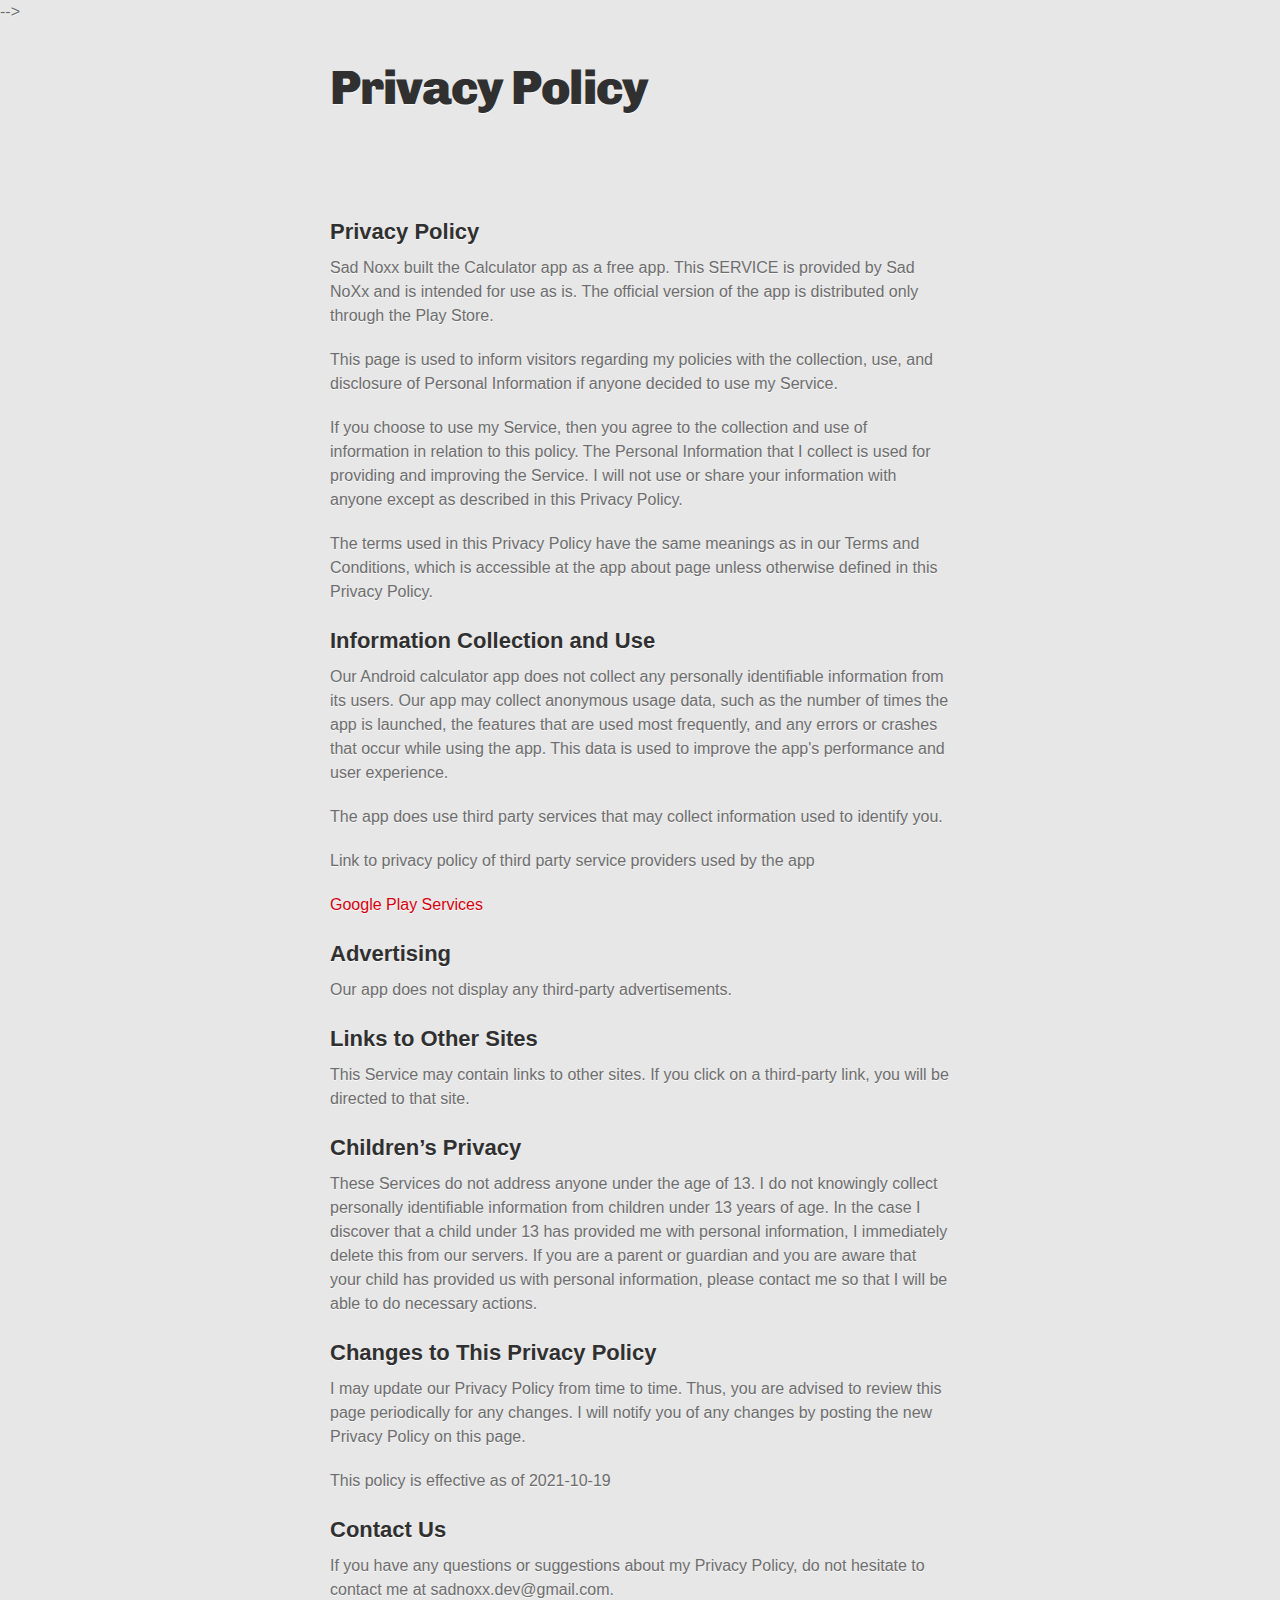
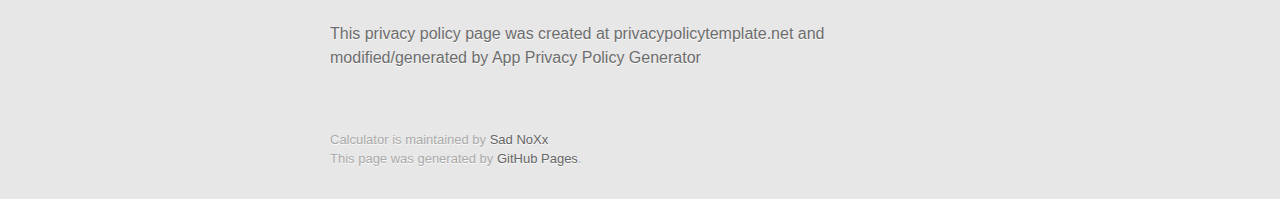
==== calculator/privacy/index.html @ 2c949870 "fixed typo error" ====
<!DOCTYPE html>
<html lang="en-US">

<head>
    <meta charset='utf-8'>
    <meta name="viewport" content="width=device-width, initial-scale=1">
    <meta http-equiv="X-UA-Compatible" content="IE=edge">
    <link rel="stylesheet" href="style.css?v=a6cfcf004a919bea070760a9ba26e79177670fea">
    <link rel="stylesheet" type="text/css" href="print.css" media="print">

    <title>Privacy Policy | Calculator</title>
    <meta name="generator" content="Jekyll v3.9.3" />
    <meta property="og:title" content="Privacy Policy" />
    <meta property="og:locale" content="en_US" />
   <meta property="og:site_name" content="Sad NoXx" />
    <meta property="og:type" content="website" />
    <meta name="twitter:card" content="summary" />
    <meta property="twitter:title" content="Privacy Policy" />
    <script type="application/ld+json">
<!-- {"@context":"https://schema.org","@type":"WebPage","headline":"Privacy Policy","url":"https://pashapuma.github.io/pixMaterial/you_light_dark/policy/"}</script> -->
    


    <!-- You can set your favicon here -->
    <!-- link rel="shortcut icon" type="image/x-icon" href="/pixMaterial/favicon.ico" -->

  

</head>

<body>
    <div id="container">
        <div class="inner">

            <header>
                <h1>Privacy Policy</h1>
                <h2></h2>
            </header>
            <section id="downloads" class="clearfix">


            </section>
            <hr>
            <section id="main_content">
                <h2 id="privacy-policy">Privacy Policy</h2>
                <p>Sad Noxx built the Calculator app as a free app. This SERVICE is
                    provided by Sad NoXx and is intended for use as is. The official version of the app is distributed only through the Play Store.</p>

                <p>This page is used to inform visitors regarding my policies with the collection, use, and disclosure
                    of Personal Information if anyone decided to use my Service.</p>

                <p>If you choose to use my Service, then you agree to the collection and use of information in relation
                    to this policy. The Personal Information that I collect is used for providing and improving the
                    Service. I will not use or share your information with anyone except as described in this Privacy
                    Policy.</p>

                <p>The terms used in this Privacy Policy have the same meanings as in our Terms and Conditions, which is
                    accessible at the app about page unless otherwise defined in this Privacy Policy.
                </p>

                <h2 id="information-collection-and-use">Information Collection and Use</h2>

                <p>Our Android calculator app does not collect any personally identifiable information from its users.

                    Our app may collect anonymous usage data, such as the number of times the app is launched, the features that are used most frequently, and any errors or crashes that occur while using the app. This data is used to improve the app's performance and user experience.</p>

                <p>The app does use third party services that may collect information used to identify you.</p>

                <p>Link to privacy policy of third party service providers used by the app</p>

                <p><a href="https://policies.google.com/privacy">Google Play Services</a></p>

                <!-- <p><a href="https://onesignal.com/privacy_policy">One Signal</a></p> -->

                <!-- <h2 id="log-data">Log Data</h2>

                <p>I want to inform you that whenever you use my Service, in a case of an error in the app I collect
                    data and information (through third party products) on your phone called Log Data. This Log Data may
                    include information such as your device Internet Protocol (“IP”) address, device name, operating
                    system version, the configuration of the app when utilizing my Service, the time and date of your
                    use of the Service, and other statistics.</p> -->

                <!-- <h2 id="cookies">Cookies</h2>

                <p>Cookies are files with a small amount of data that are commonly used as anonymous unique identifiers.
                    These are sent to your browser from the websites that you visit and are stored on your device’s
                    internal memory.</p>

                <p>This Service does not use these “cookies” explicitly. However, the app may use third party code and
                    libraries that use “cookies” to collect information and improve their services. You have the option
                    to either accept or refuse these cookies and know when a cookie is being sent to your device. If you
                    choose to refuse our cookies, you may not be able to use some portions of this Service.</p> -->

                <!-- <h2 id="service-providers">Service Providers</h2>

                <p>I may employ third-party companies and individuals due to the following reasons:</p>

                <p>To facilitate our Service;
                    To provide the Service on our behalf;
                    To perform Service-related services; or
                    To assist us in analyzing how our Service is used.
                    I want to inform users of this Service that these third parties have access to your Personal
                    Information. The reason is to perform the tasks assigned to them on our behalf. However, they are
                    obligated not to disclose or use the information for any other purpose.</p> -->

                <h2 id="security">Advertising</h2>

                <p>Our app does not display any third-party advertisements.</p>

                <h2 id="links-to-other-sites">Links to Other Sites</h2>

                <p>This Service may contain links to other sites. If you click on a third-party link, you will be
                    directed to that site.
                </p>

                <h2 id="childrens-privacy">Children’s Privacy</h2>

                <p>These Services do not address anyone under the age of 13. I do not knowingly collect personally
                    identifiable information from children under 13 years of age. In the case I discover that a child
                    under 13 has provided me with personal information, I immediately delete this from our servers. If
                    you are a parent or guardian and you are aware that your child has provided us with personal
                    information, please contact me so that I will be able to do necessary actions.</p>

                <h2 id="changes-to-this-privacy-policy">Changes to This Privacy Policy</h2>

                <p>I may update our Privacy Policy from time to time. Thus, you are advised to review this page
                    periodically for any changes. I will notify you of any changes by posting the new Privacy Policy on
                    this page.</p>

                <p>This policy is effective as of 2021-10-19</p>

                <h2 id="contact-us">Contact Us</h2>

                <p>If you have any questions or suggestions about my Privacy Policy, do not hesitate to contact me at
                    sadnoxx.dev@gmail.com.</p>

                <p>This privacy policy page was created at privacypolicytemplate.net and modified/generated by App
                    Privacy Policy Generator</p>

            </section>

            <footer>

                Calculator is maintained by <a href="https://github.com/sadnoxx">Sad NoXx</a><br>

                This page was generated by <a href="https://pages.github.com">GitHub Pages</a>.
            </footer>

        </div>
    </div>
</body>

</html>
---- calculator/privacy/style.css ----
@import url("https://fonts.googleapis.com/css?family=Chivo:900");.highlight table td{padding:5px}.highlight table pre{margin:0}.highlight,.highlight .w{color:#d0d0d0}.highlight .err{color:#151515;background-color:#ac4142}.highlight .c,.highlight .cd,.highlight .cm,.highlight .c1,.highlight .cs{color:#888}.highlight .cp{color:#f4bf75}.highlight .nt{color:#f4bf75}.highlight .o,.highlight .ow{color:#d0d0d0}.highlight .p,.highlight .pi{color:#d0d0d0}.highlight .gi{color:#90a959}.highlight .gd{color:#ac4142}.highlight .gh{color:#6a9fb5;font-weight:bold}.highlight .k,.highlight .kn,.highlight .kp,.highlight .kr,.highlight .kv{color:#aa759f}.highlight .kc{color:#d28445}.highlight .kt{color:#d28445}.highlight .kd{color:#d28445}.highlight .s,.highlight .sb,.highlight .sc,.highlight .sd,.highlight .s2,.highlight .sh,.highlight .sx,.highlight .s1{color:#90a959}.highlight .sr{color:#75b5aa}.highlight .si{color:#8f5536}.highlight .se{color:#8f5536}.highlight .nn{color:#f4bf75}.highlight .nc{color:#f4bf75}.highlight .no{color:#f4bf75}.highlight .na{color:#6a9fb5}.highlight .m,.highlight .mf,.highlight .mh,.highlight .mi,.highlight .il,.highlight .mo,.highlight .mb,.highlight .mx{color:#90a959}.highlight .ss{color:#90a959}html,body,div,span,applet,object,iframe,h1,h2,h3,h4,h5,h6,p,blockquote,pre,a,abbr,acronym,address,big,cite,code,del,dfn,em,img,ins,kbd,q,s,samp,small,strike,strong,sub,sup,tt,var,b,u,i,center,dl,dt,dd,ol,ul,li,fieldset,form,label,legend,table,caption,tbody,tfoot,thead,tr,th,td,article,aside,canvas,details,embed,figure,figcaption,footer,header,hgroup,menu,nav,output,ruby,section,summary,time,mark,audio,video{padding:0;margin:0;font:inherit;font-size:100%;vertical-align:baseline;border:0}article,aside,details,figcaption,figure,footer,header,hgroup,menu,nav,section{display:block}body{line-height:1}ol,ul{list-style:none}blockquote,q{quotes:none}blockquote:before,blockquote:after,q:before,q:after{content:'';content:none}table{border-spacing:0;border-collapse:collapse}body{font-family:'Helvetica Neue', Helvetica, Arial, serif;font-size:1em;line-height:1.5;color:#6d6d6d;text-shadow:0 1px 0 rgba(255,255,255,0.8);background:#e7e7e7 url(../images/body-bg.png) 0 0 repeat}a{color:#d5000d}a:hover{color:#c5000c}header{padding-top:35px;padding-bottom:25px}header h1{font-family:'Chivo', 'Helvetica Neue', Helvetica, Arial, serif;font-size:48px;font-weight:900;line-height:1.2;color:#303030;letter-spacing:-1px}header h2{font-size:24px;font-weight:normal;line-height:1.3;color:#aaa;letter-spacing:-1px}#container{min-height:595px;background:transparent url(../images/highlight-bg.jpg) 50% 0 no-repeat}.inner{width:620px;margin:0 auto}#container .inner img{max-width:100%}#downloads{margin-bottom:40px}a.button{display:block;float:left;width:179px;padding:12px 8px 12px 8px;margin-right:14px;font-size:15px;font-weight:bold;line-height:25px;color:#303030;background:#fdfdfd;background:-moz-linear-gradient(top, #fdfdfd 0%, #f2f2f2 100%);background:-webkit-gradient(linear, left top, left bottom, color-stop(0%, #fdfdfd), color-stop(100%, #f2f2f2));background:-webkit-linear-gradient(top, #fdfdfd 0%, #f2f2f2 100%);background:-o-linear-gradient(top, #fdfdfd 0%, #f2f2f2 100%);background:-ms-linear-gradient(top, #fdfdfd 0%, #f2f2f2 100%);background:linear-gradient(to top, #fdfdfd 0%, #f2f2f2 100%);filter:progid:DXImageTransform.Microsoft.gradient( startColorstr='#fdfdfd', endColorstr='#f2f2f2',GradientType=0 );border-top:solid 1px #cbcbcb;border-right:solid 1px #b7b7b7;border-bottom:solid 1px #b3b3b3;border-left:solid 1px #b7b7b7;border-radius:30px;-webkit-box-shadow:10px 10px 5px #888;-moz-box-shadow:10px 10px 5px #888;box-shadow:0px 1px 5px #e8e8e8;-moz-border-radius:30px;-webkit-border-radius:30px}a.button:hover{background:#fafafa;background:-moz-linear-gradient(top, #fdfdfd 0%, #f6f6f6 100%);background:-webkit-gradient(linear, left top, left bottom, color-stop(0%, #fdfdfd), color-stop(100%, #f6f6f6));background:-webkit-linear-gradient(top, #fdfdfd 0%, #f6f6f6 100%);background:-o-linear-gradient(top, #fdfdfd 0%, #f6f6f6 100%);background:-ms-linear-gradient(top, #fdfdfd 0%, #f6f6f6 100%);background:linear-gradient(to top, #fdfdfd 0%, #f6f6f6, 100%);filter:progid:DXImageTransform.Microsoft.gradient( startColorstr='#fdfdfd', endColorstr='#f6f6f6',GradientType=0 );border-top:solid 1px #b7b7b7;border-right:solid 1px #b3b3b3;border-bottom:solid 1px #b3b3b3;border-left:solid 1px #b3b3b3}a.button span{display:block;height:23px;padding-left:50px}#download-zip span{background:transparent url(../images/zip-icon.png) 12px 50% no-repeat}#download-tar-gz span{background:transparent url(../images/tar-gz-icon.png) 12px 50% no-repeat}#view-on-github span{background:transparent url(../images/octocat-icon.png) 12px 50% no-repeat}#view-on-github{margin-right:0}code,pre{margin-bottom:30px;font-family:Monaco, "Bitstream Vera Sans Mono", "Lucida Console", Terminal, monospace;font-size:14px;color:#222}code{padding:0 3px;background-color:#f2f2f2;border:solid 1px #ddd}pre{padding:20px;overflow:auto;color:#f2f2f2;text-shadow:none;background:#303030}pre code{padding:0;color:#f2f2f2;background-color:#303030;border:none}ul,ol,dl{margin-bottom:20px}hr{height:1px;padding-bottom:1em;margin-top:1em;line-height:1px;background:transparent url("../images/hr.png") 50% 0 no-repeat;border:none}strong{font-weight:bold}em{font-style:italic}table{width:100%;border:1px solid #ebebeb}th{font-weight:500}td{font-weight:300;text-align:center;border:1px solid #ebebeb}form{padding:20px;background:#f2f2f2}h1{font-size:32px}h2{margin-bottom:8px;font-size:22px;font-weight:bold;color:#303030}h3{margin-bottom:8px;font-size:18px;font-weight:bold;color:#d5000d}h4{font-size:16px;font-weight:bold;color:#303030}h5{font-size:1em;color:#303030}h6{font-size:.8em;color:#303030}p{margin-bottom:20px;font-weight:300}a{text-decoration:none}p a{font-weight:400}blockquote{padding:0 0 0 30px;margin-bottom:20px;font-size:1.6em;border-left:10px solid #e9e9e9}ul li{list-style-position:inside;list-style:disc;padding-left:20px}ol li{list-style-position:inside;list-style:decimal;padding-left:3px}dl dt{color:#303030}footer{padding-top:20px;padding-bottom:30px;margin-top:40px;font-size:13px;color:#aaa;background:transparent url("../images/hr.png") 0 0 no-repeat}footer a{color:#666}footer a:hover{color:#444}.clearfix:after{display:block;height:0;clear:both;visibility:hidden;content:'.'}.clearfix{display:inline-block}* html .clearfix{height:1%}.clearfix{display:block}@media only screen and (max-width: 767px){header{padding-top:10px;padding-bottom:10px}#downloads{margin-bottom:25px}#download-zip,#download-tar-gz{display:none}.inner{width:94%;margin:0 auto}ul li{margin-left:10px;padding-left:10px}ol li{margin-left:10px}}
---- calculator/privacy/print.css ----
html, body, div, span, applet, object, iframe,
h1, h2, h3, h4, h5, h6, p, blockquote, pre,
a, abbr, acronym, address, big, cite, code,
del, dfn, em, img, ins, kbd, q, s, samp,
small, strike, strong, sub, sup, tt, var,
b, u, i, center,
dl, dt, dd, ol, ul, li,
fieldset, form, label, legend,
table, caption, tbody, tfoot, thead, tr, th, td,
article, aside, canvas, details, embed,
figure, figcaption, footer, header, hgroup,
menu, nav, output, ruby, section, summary,
time, mark, audio, video {
  padding: 0;
  margin: 0;
  font: inherit;
  font-size: 100%;
  vertical-align: baseline;
  border: 0;
}
/* HTML5 display-role reset for older browsers */
article, aside, details, figcaption, figure,
footer, header, hgroup, menu, nav, section {
  display: block;
}
body {
  line-height: 1;
}
ol, ul {
  list-style: none;
}
blockquote, q {
  quotes: none;
}
blockquote:before, blockquote:after,
q:before, q:after {
  content: '';
  content: none;
}
table {
  border-spacing: 0;
  border-collapse: collapse;
}
body {
  font-family: 'Helvetica Neue', Helvetica, Arial, serif;
  font-size: 13px;
  line-height: 1.5;
  color: #000;
}

a {
  font-weight: bold;
  color: #d5000d;
}

header {
  padding-top: 35px;
  padding-bottom: 10px;
}

header h1 {
  font-size: 48px;
  font-weight: bold;
  line-height: 1.2;
  color: #303030;
  letter-spacing: -1px;
}

header h2 {
  font-size: 24px;
  font-weight: normal;
  line-height: 1.3;
  color: #aaa;
  letter-spacing: -1px;
}
#downloads {
  display: none;
}
#main_content {
  padding-top: 20px;
}

code, pre {
  margin-bottom: 30px;
  font-family: Monaco, "Bitstream Vera Sans Mono", "Lucida Console", Terminal;
  font-size: 12px;
  color: #222;
}

code {
  padding: 0 3px;
}

pre {
  padding: 20px;
  overflow: auto;
  border: solid 1px #ddd;
}
pre code {
  padding: 0;
}

ul, ol, dl {
  margin-bottom: 20px;
}


/* COMMON STYLES */

table {
  width: 100%;
  border: 1px solid #ebebeb;
}

th {
  font-weight: 500;
}

td {
  font-weight: 300;
  text-align: center;
  border: 1px solid #ebebeb;
}

form {
  padding: 20px;
  background: #f2f2f2;

}


/* GENERAL ELEMENT TYPE STYLES */

h1 {
  font-size: 2.8em;
}

h2 {
  margin-bottom: 8px;
  font-size: 22px;
  font-weight: bold;
  color: #303030;
}

h3 {
  margin-bottom: 8px;
  font-size: 18px;
  font-weight: bold;
  color: #d5000d;
}

h4 {
  font-size: 16px;
  font-weight: bold;
  color: #303030;
}

h5 {
  font-size: 1em;
  color: #303030;
}

h6 {
  font-size: .8em;
  color: #303030;
}

p {
  margin-bottom: 20px;
  font-weight: 300;
}

a {
  text-decoration: none;
}

p a {
  font-weight: 400;
}

blockquote {
  padding: 0 0 0 30px;
  margin-bottom: 20px;
  font-size: 1.6em;
  border-left: 10px solid #e9e9e9;
}

ul li {
  list-style-position: inside;
  list-style: disc;
  padding-left: 20px;
}

ol li {
  list-style-position: inside;
  list-style: decimal;
  padding-left: 3px;
}

dl dd {
  font-style: italic;
  font-weight: 100;
}

footer {
  padding-top: 20px;
  padding-bottom: 30px;
  margin-top: 40px;
  font-size: 13px;
  color: #aaa;
}

footer a {
  color: #666;
}

/* MISC */
.clearfix:after {
  display: block;
  height: 0;
  clear: both;
  visibility: hidden;
  content: '.';
}

.clearfix {display: inline-block;}
* html .clearfix {height: 1%;}
.clearfix {display: block;}
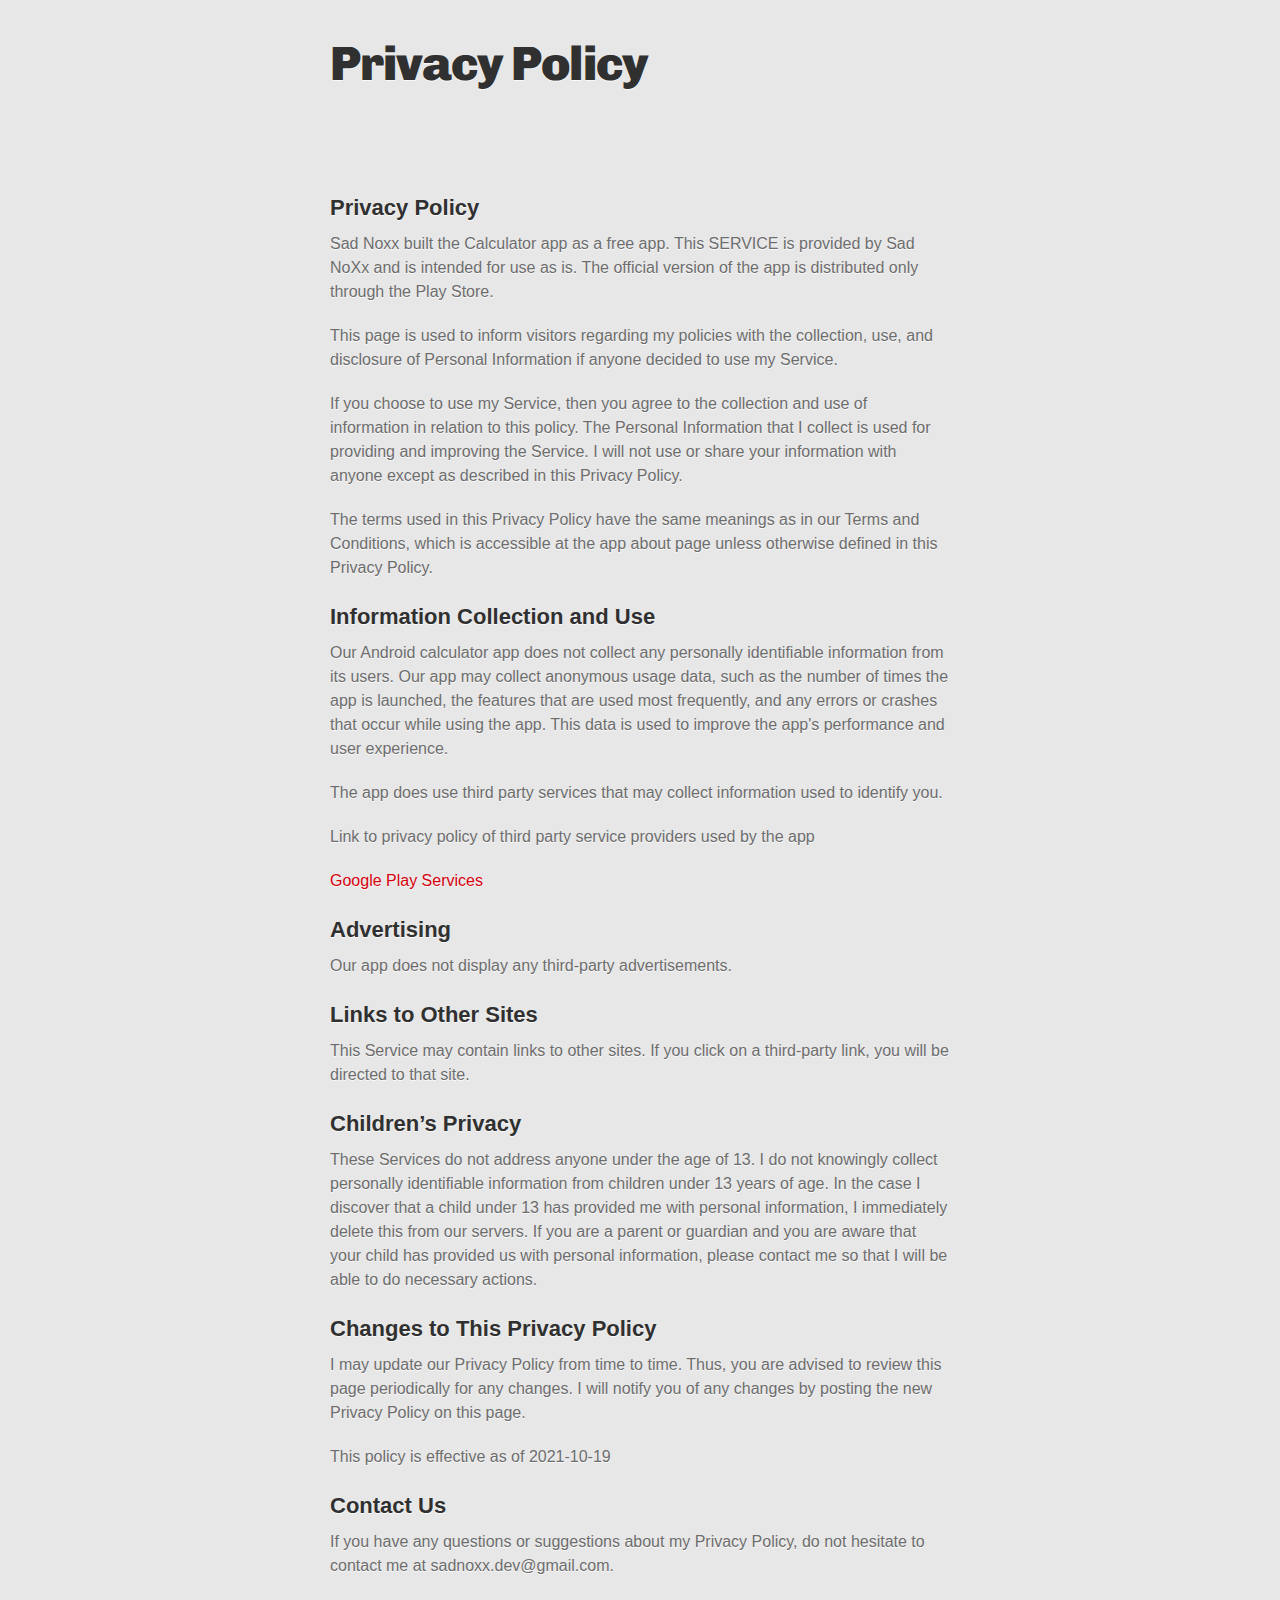
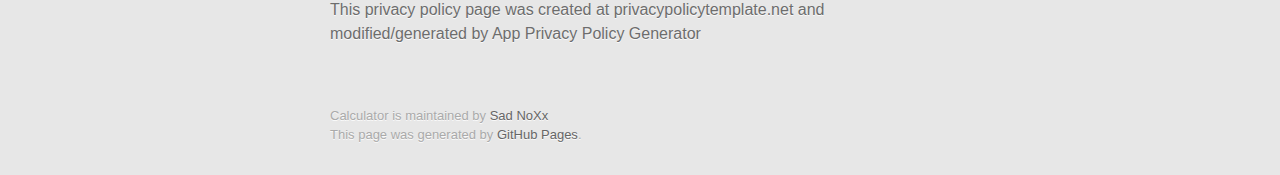
==== commit 1776ea27: "typo" ====
--- a/calculator/privacy/index.html
+++ b/calculator/privacy/index.html
@@ -17,7 +17,7 @@
     <meta name="twitter:card" content="summary" />
     <meta property="twitter:title" content="Privacy Policy" />
     <script type="application/ld+json">
-<!-- {"@context":"https://schema.org","@type":"WebPage","headline":"Privacy Policy","url":"https://pashapuma.github.io/pixMaterial/you_light_dark/policy/"}</script> -->
+{"@context":"https://schema.org","@type":"WebPage","headline":"Privacy Policy","url":"https://sadnoxx.github.io/calculator/privacy/"}</script>
     
 
 
